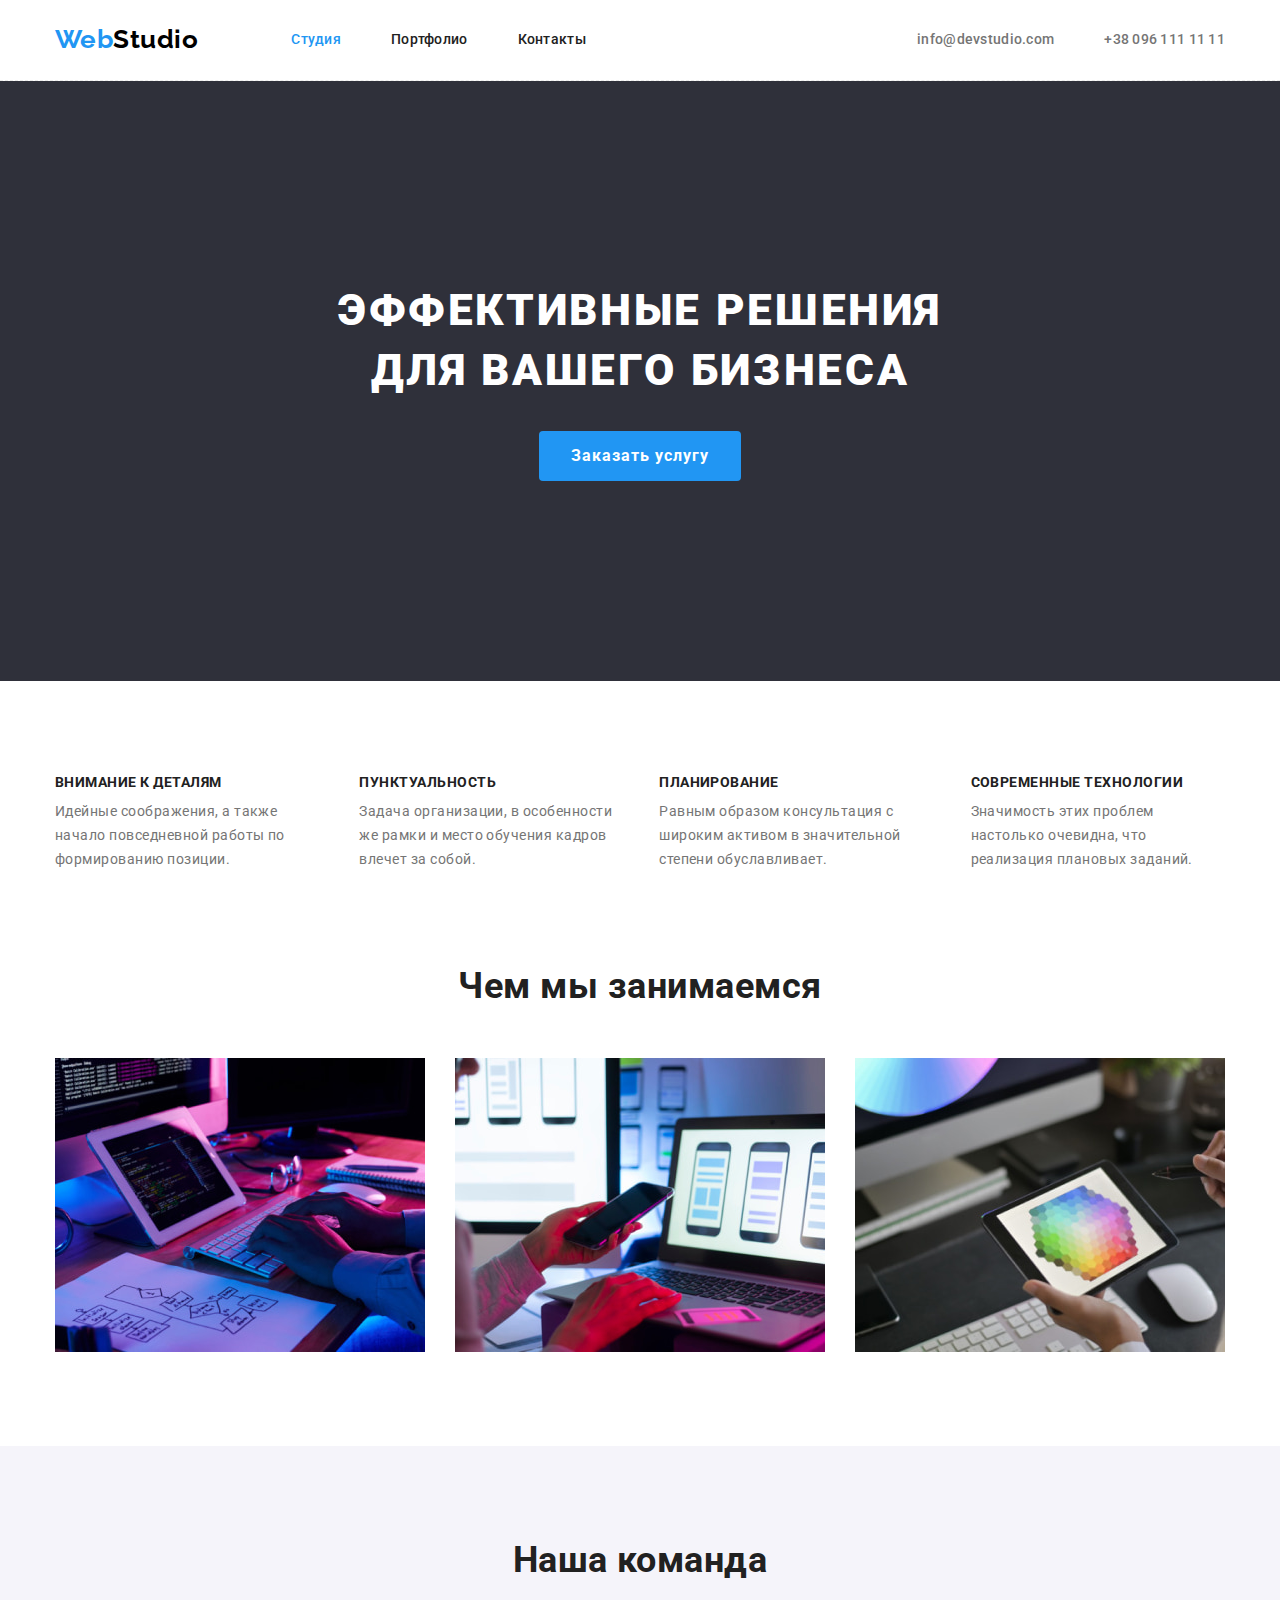
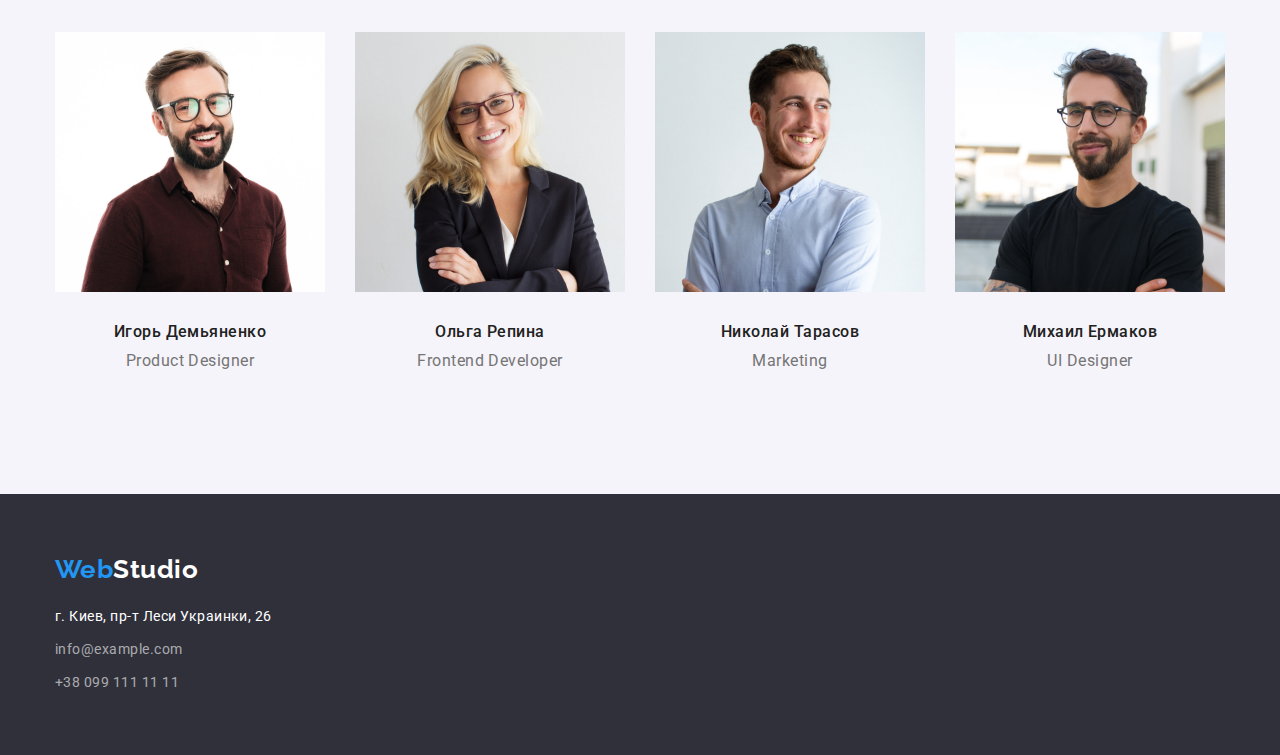
==== index.html @ 063bf659 "Initial commit" ====
<!DOCTYPE html>
<html lang="ru">
<head>
    <meta charset="UTF-8">
    <meta http-equiv="X-UA-Compatible" content="IE=edge">
    <meta name="viewport" content="width=device-width, initial-scale=1.0">
    <title>Home work</title>
    <link rel="preconnect" href="https://fonts.googleapis.com">
    <link rel="preconnect" href="https://fonts.gstatic.com" crossorigin>
    <link href="https://fonts.googleapis.com/css2?family=Raleway:wght@700&family=Roboto:wght@400;500;700;900&display=swap"
        rel="stylesheet">
        <link rel="stylesheet" href="https://cdn.jsdelivr.net/npm/modern-normalize@1.1.0/modern-normalize.min.css">
    <link rel="stylesheet" href="./css/styles.css">
</head>
<body>
    <header class="header">
        <div class="container header-container">
            <a class="logo link" href="./index.html">Web<span class="logo-primary">Studio</span></a>
            <nav>
                <ul class="nav-list list">
                    <li class="nav-item"><a class="nav-link current link" href="./index.html">Студия</a></li>
                    <li class="nav-item"><a class="nav-link link" href="./portfolio.html">Портфолио</a></li>
                    <li class="nav-item"><a class="nav-link link" href="">Контакты</a></li>
                </ul>
            </nav>
            <ul class="header-contact-list list">
                <li class="header-contact-item"><a class="header-contact link" href="mailto:info@devstudio.com">info@devstudio.com</a></li>
                <li class="header-contact-item"><a class="header-contact link" href="tel:+380961111111">+38 096 111 11 11</a></li>
            </ul>
        </div>
    </header>
    <main>
        <section class="hero">
            <div class="container">
                <h1 class="hero-title">Эффективные решения для вашего бизнеса</h1>
                <button class="service-btn" type="button">Заказать услугу</button>
            </div>
        </section>
        <section class="section">
            <div class="container">
                <h2 class="visually-hidden">Преимущества компании</h2>
                <ul class="features-list list">
                    <li class="features-item">
                        <h3 class="features-title">Внимание к деталям</h3>
                        <p class="features-text">Идейные соображения, а также начало повседневной работы по формированию позиции.</p>
                    </li>
                    <li class="features-item">
                        <h3 class="features-title">Пунктуальность</h3>
                        <p class="features-text">Задача организации, в особенности же рамки и место обучения кадров влечет за собой.</p>
                    </li>
                    <li class="features-item">
                        <h3 class="features-title">Планирование</h3>
                        <p class="features-text">Равным образом консультация с широким активом в значительной степени обуславливает.</p>
                    </li>
                    <li class="features-item">
                        <h3 class="features-title">Современные технологии</h3>
                        <p class="features-text">Значимость этих проблем настолько очевидна, что реализация плановых заданий.</p>
                    </li>
                </ul>
        </div>
        </section>
        <section class="services section">
            <div class="container">
                <h2 class="services-title">Чем мы занимаемся</h2>
                <ul class="services-list list">
                    <li class="services-item"><img src="./images/img-1.jpg" alt="Разработка сайтов" width="370"></li>
                    <li class="services-item"><img src="./images/img-2.jpg" alt="Разработка мобильных приложений" width="370"></li>
                    <li class="services-item"><img src="./images/img-3.jpg" alt="Разработка дизайна проекта" width="370"></li>
                </ul>
            </div>
        </section>
        <section class="team section">
            <div class="container">
                <h2 class="team-title">Наша команда</h2>
                <ul class="team-list list">
                    <li class="team-item">
                        <img src="./images/team-img-1.jpg" alt="Игорь Демьяненко" width="270">
                        <div class="team-wrapper">
                            <h3 class="team-subtitle">Игорь Демьяненко</h3>
                            <p class="team-text">Product Designer</p>
                        </div>
                    </li>
                    <li class="team-item">
                        <img src="./images/team-img-2.jpg" alt="Ольга Репина" width="270">
                        <div class="team-wrapper">
                            <h3 class="team-subtitle">Ольга Репина</h3>
                            <p class="team-text">Frontend Developer</p>
                        </div>
                    </li>
                    <li class="team-item">
                        <img src="./images/team-img-3.jpg" alt="Николай Тарасов" width="270">
                        <div class="team-wrapper">
                            <h3 class="team-subtitle">Николай Тарасов</h3>
                            <p class="team-text">Marketing</p>
                        </div>
                    </li>
                    <li class="team-item">
                        <img src="./images/team-img-4.jpg" alt="Михаил Ермаков" width="270">
                        <div class="team-wrapper">
                            <h3 class="team-subtitle">Михаил Ермаков</h3>
                            <p class="team-text">UI Designer</p>
                        </div>
                    </li>
                </ul>
            </div>
        </section>
    </main>

    <footer class="footer">
        <div class="container">
            <a class="footer-logo link" href="/">Web<span class="logo-secondary">Studio</span></a>
            <address>
                <ul class="list">
                    <li class="footer-contact-item"><a class="adress-link link"
                            href="https://www.google.com.ua/maps/place/%D0%B1%D1%83%D0%BB.+%D0%9B%D0%B5%D1%81%D0%B8+%D0%A3%D0%BA%D1%80%D0%B0%D0%B8%D0%BD%D0%BA%D0%B8,+26,+%D0%9A%D0%B8%D0%B5%D0%B2,+02000/@50.4265841,30.5361971,17z/data=!3m1!4b1!4m5!3m4!1s0x40d4cf0e033ecbe9:0x57a4dffefec77da0!8m2!3d50.4265807!4d30.5383858?hl=ru">г.
                            Киев, пр-т Леси Украинки, 26</a></li>
                    <li class="footer-contact-item"><a class="footer-contact link" href="mailto:info@example.com">info@example.com</a></li>
                    <li class="footer-contact-item"><a class="footer-contact link" href="tel:+380991111111">+38 099 111 11 11</a></li>
                </ul>
            </address>
        </div>
    </footer>
    
</body>
</html>
---- css/styles.css ----
:root {
  --main-bg-color: #ffffff;
  --secondary-bg-color: #2f303a;
  --accent-bg-color: #f5f4fa;
  --main-txt-color: #757575;
  --title-txt-color: #212121;
  --accent-color: #2196f3;
  --secondary-accent-color: #188ce8;
  --accent-black-color: #000000;
  --border-accent-color: #eeeeee;
}

body {
  background-color: var(--main-bg-color);
  color: var(--main-txt-color);
  font-family: Roboto, sans-serif;
  letter-spacing: 0.03em;
}

h1,
h2,
h3,
h4,
h5,
h6,
p {
  margin-top: 0;
  margin-bottom: 0;
}

img {
  display: block;
  max-width: 100%;
  height: auto;
}

.list {
  list-style: none;
  margin-top: 0;
  margin-bottom: 0;
  padding-left: 0;
}

.link {
  text-decoration: none;
}

.section {
  padding-top: 94px;
  padding-bottom: 94px;
}

.container {
  width: 1200px;
  padding-left: 15px;
  padding-right: 15px;
  margin-right: auto;
  margin-left: auto;
}

.header {
  padding-top: 24px;
  padding-bottom: 25px;
  border-bottom-width: 1px;
  border-bottom-style: dashed;
  border-bottom-color: #ececec;
}

.header-container {
  display: flex;
  align-items: center;
}

.logo {
  margin-right: 93px;
  color: var(--accent-color);
  font-family: Raleway;
  font-weight: 700;
  font-size: 26px;
  line-height: 1.19;
}

.logo-primary {
  color: var(--accent-black-color);
}

.logo-secondary {
  color: var(--main-bg-color);
}

.nav-list {
  display: flex;
  align-items: center;
}

.nav-item {
  margin-right: 50px;
}

.nav-item:last-child {
  margin: 0;
}

.nav-link {
  color: var(--title-txt-color);
  font-weight: 500;
  font-size: 14px;
  line-height: 1.14;
  letter-spacing: 0.02em;
}

.nav-link:hover,
.nav-link:focus {
  color: var(--accent-color);
}

.nav-link.current {
  color: var(--accent-color);
}

.header-contact-list {
  display: flex;
  align-items: center;
  margin-left: auto;
}

.header-contact-item {
  margin-right: 50px;
}

.header-contact-item:last-child {
  margin-right: 0;
}

.header-contact {
  color: currentColor;
  font-weight: 500;
  font-size: 14px;
  line-height: 1.14;
  letter-spacing: 0.02em;
}

.header-contact:hover,
.header-contact:focus {
  color: var(--accent-color);
}

.hero {
  padding-top: 200px;
  padding-bottom: 200px;
  background-color: var(--secondary-bg-color);
  text-align: center;
}

.hero-title {
  width: 696px;
  margin-left: auto;
  margin-right: auto;
  margin-bottom: 30px;
  color: var(--main-bg-color);
  font-weight: 900;
  font-size: 44px;
  line-height: 1.36;
  text-align: center;
  letter-spacing: 0.06em;
  text-transform: uppercase;
}

.service-btn {
  padding: 10px 32px;
  border: 0;
  border-radius: 4px;
  min-width: 200px;
  background-color: var(--accent-color);
  color: var(--main-bg-color);
  font-family: inherit;
  font-weight: 700;
  font-size: 16px;
  line-height: 1.87;
  letter-spacing: 0.06em;
  cursor: pointer;
}

.service-btn:hover,
.service-btn:focus {
  background-color: var(--secondary-accent-color);
}

.visually-hidden {
  position: absolute;
  width: 1px;
  height: 1px;
  margin: -1px;
  border: 0;
  padding: 0;
  white-space: nowrap;
  clip-path: inset(100%);
  clip: rect(0 0 0 0);
  overflow: hidden;
}

.features-list {
  display: flex;
}

.features-item {
  margin-right: 30px;
}

.features-item:last-child {
  margin-right: 0;
}

.features-title {
  margin-bottom: 10px;
  color: var(--title-txt-color);
  font-weight: 700;
  font-size: 14px;
  line-height: 1.14;
  text-transform: uppercase;
}

.features-text {
  font-size: 14px;
  line-height: 1.71;
}

.services {
  padding-top: 0;
}

.services-title,
.team-title {
  margin-bottom: 50px;
  color: var(--title-txt-color);
  font-weight: 700;
  font-size: 36px;
  line-height: 1.16;
  text-align: center;
}

.services-list {
  display: flex;
}

.services-item {
  margin-right: 30px;
}

.services-item:last-child {
  margin-right: 0;
}

.team {
  background-color: var(--accent-bg-color);
}

.team-list {
  display: flex;
}
.team-item {
  margin-right: 30px;
  text-align: center;
}

.team-item:last-child {
  margin-right: 0;
}

.team-wrapper {
  padding-top: 30px;
  padding-bottom: 30px;
}

.team-subtitle {
  margin-bottom: 10px;
  color: var(--title-txt-color);
  font-weight: 500;
  font-size: 16px;
  line-height: 1.19;
}

.team-text {
  font-size: 16px;
  line-height: 1.19;
}

.footer {
  padding-top: 60px;
  padding-bottom: 60px;
  background-color: var(--secondary-bg-color);
}

.footer-logo {
  display: block;
  margin-bottom: 20px;
  color: var(--accent-color);
  font-family: Raleway;
  font-weight: 700;
  font-size: 26px;
  line-height: 1.19;
}

.footer-contact-item {
  margin-bottom: 9px;
}

.footer-contact-item:last-child {
  margin-bottom: 0;
}

.adress-link {
  color: #ffffff;
  font-style: normal;
  font-size: 14px;
  line-height: 1.71;
}

.adress-link:hover,
.adress-link:focus {
  color: var(--accent-color);
}

.footer-contact {
  color: rgba(255, 255, 255, 0.6);
  font-style: normal;
  font-size: 14px;
  line-height: 1.71;
}

.footer-contact:hover,
.footer-contact:focus {
  color: var(--accent-color);
}

/* Портфолио */

.filter-list {
  display: flex;
  margin-bottom: 50px;
  justify-content: center;
}

.filter-item {
  padding: 6px 22px;
  border: 0;
  border-radius: 4px;
  background-color: var(--accent-bg-color);
  color: var(--title-txt-color);
  font-family: inherit;
  font-weight: 500;
  font-size: 16px;
  line-height: 1.6;
  text-align: center;
  cursor: pointer;
}

.filter-list-item {
  margin-right: 8px;
}
.filter-list-item:last-child {
  margin-right: 0;
}

.filter-item:hover,
.filter-item:focus {
  background-color: var(--accent-color);
  color: var(--main-bg-color);
}

.works-list {
  display: flex;
  flex-wrap: wrap;
  margin-right: -30px;
  margin-bottom: -30px;
}
.works-item {
  flex-basis: calc((100% - 90px) / 3);
  margin-right: 30px;
  margin-bottom: 30px;
}

.card-wrapper {
  padding: 20px 24px;
  border-right-width: 1px;
  border-right-style: solid;
  border-right-color: var(--border-accent-color);
  border-bottom-width: 1px;
  border-bottom-style: solid;
  border-bottom-color: var(--border-accent-color);
  border-left-width: 1px;
  border-left-style: solid;
  border-left-color: var(--border-accent-color);
}

.card-title {
  margin-bottom: 4px;
  color: var(--title-txt-color);
  font-weight: 700;
  font-size: 18px;
  line-height: 2;
  letter-spacing: 0.06em;
}

.card-description {
  color: var(--main-txt-color);
  font-size: 16px;
  line-height: 1.87;
}
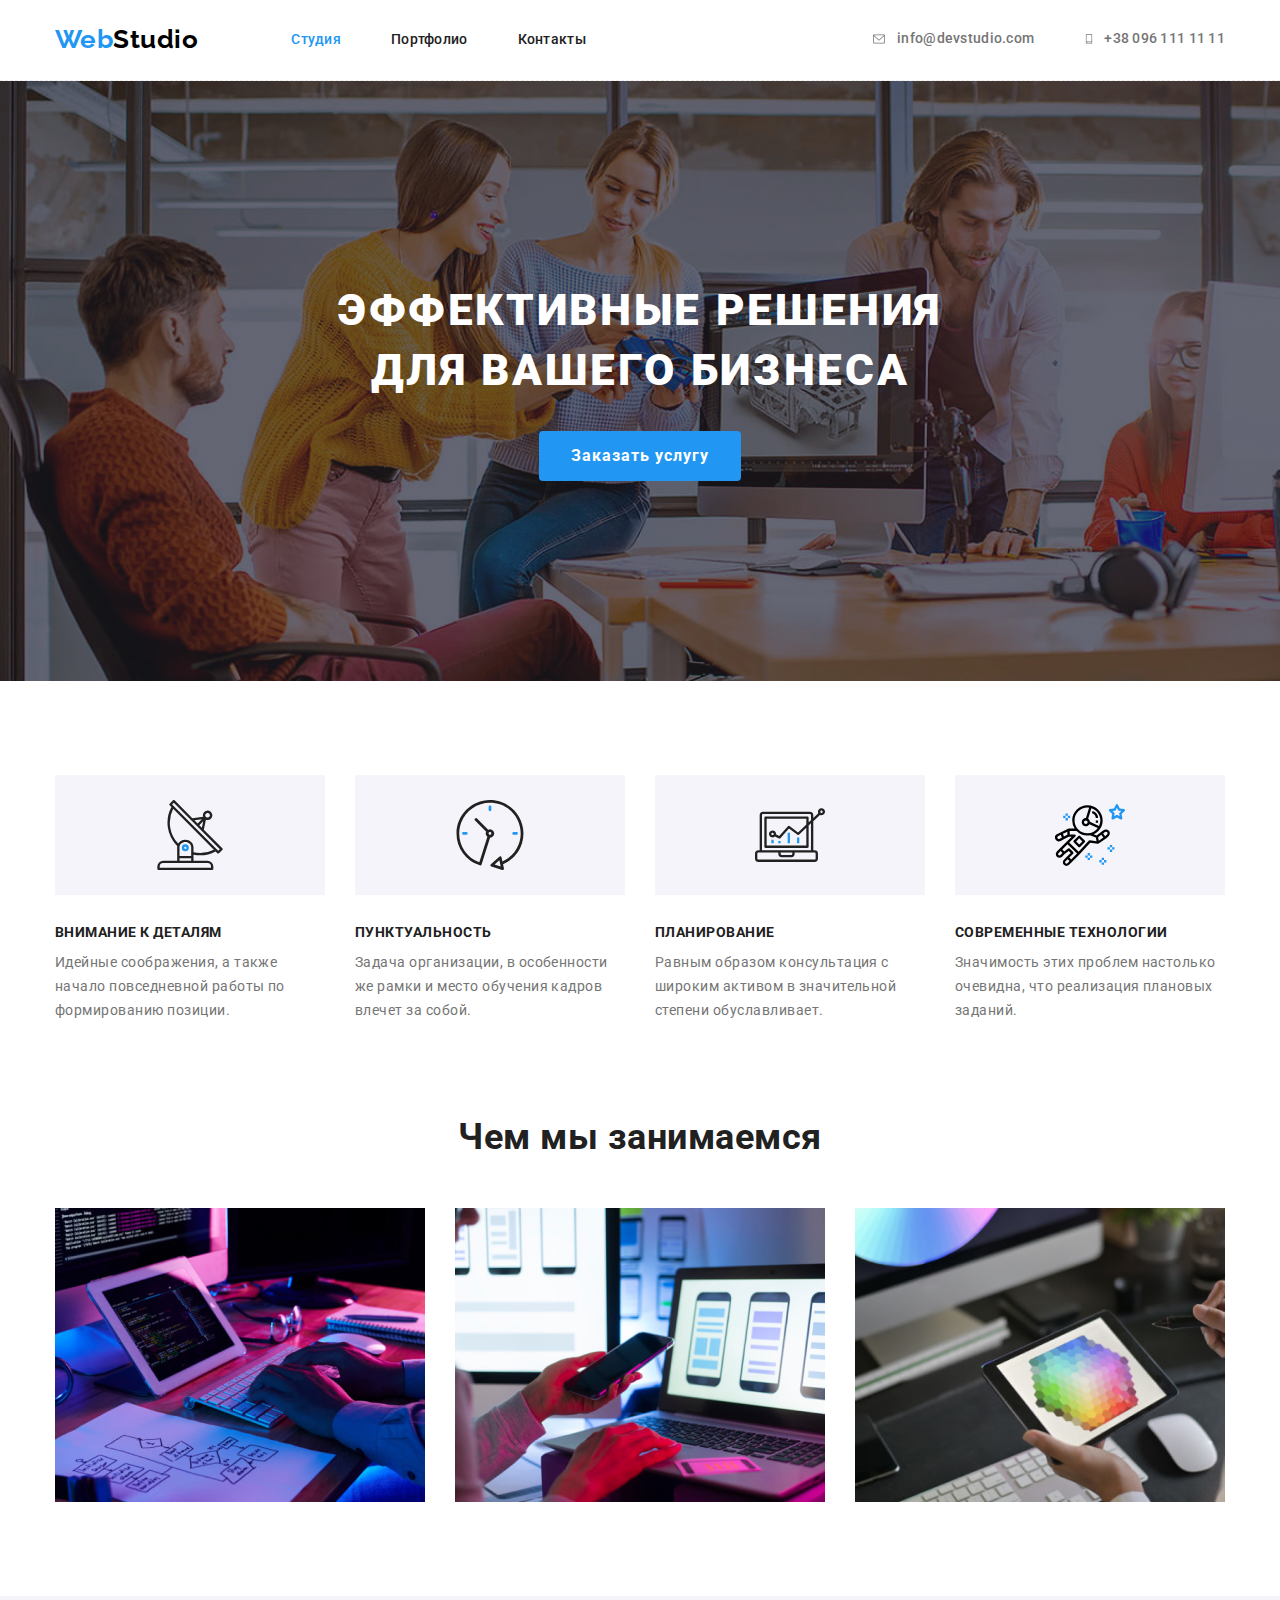
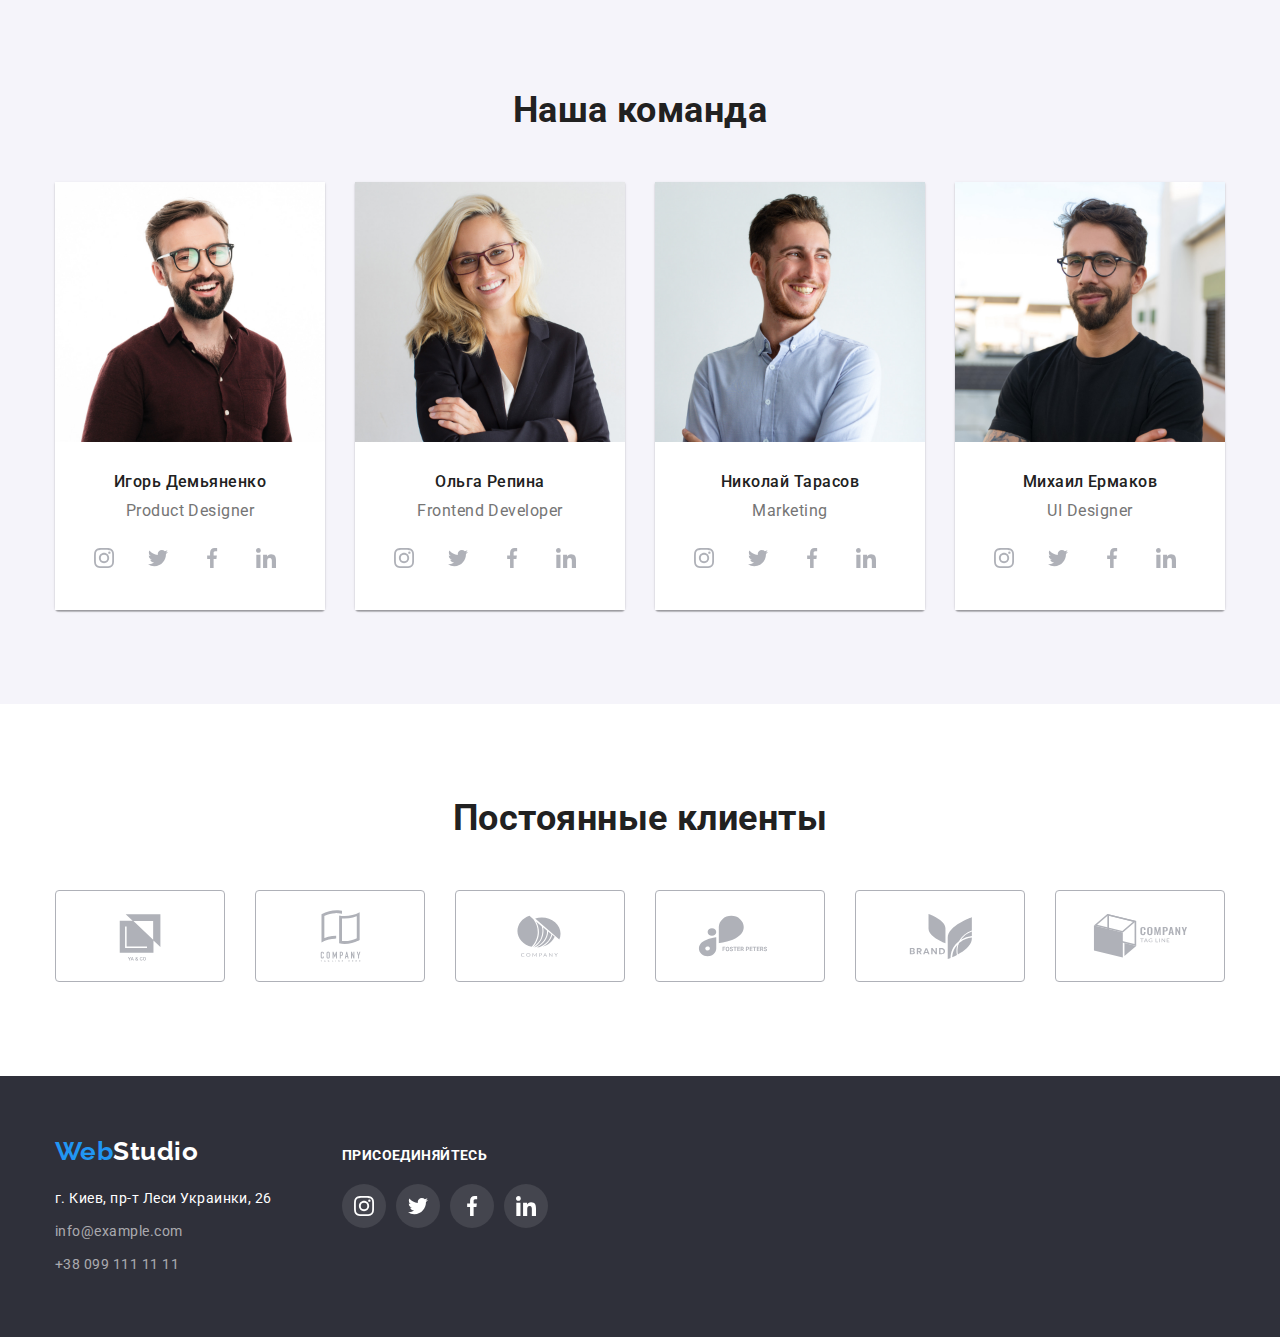
==== commit 7182e36c: "Добавляет декоративные элементы и эффекты" ====
--- a/index.html
+++ b/index.html
@@ -24,8 +24,22 @@
                 </ul>
             </nav>
             <ul class="header-contact-list list">
-                <li class="header-contact-item"><a class="header-contact link" href="mailto:info@devstudio.com">info@devstudio.com</a></li>
-                <li class="header-contact-item"><a class="header-contact link" href="tel:+380961111111">+38 096 111 11 11</a></li>
+                <li class="header-contact-item">
+                    <a class="header-contact link" href="mailto:info@devstudio.com">
+                        <svg class="mail-icon" width="16" height="12">
+                        <use href="./images/icons.svg#icon-mail"></use>
+                        </svg>
+                        info@devstudio.com
+                    </a>
+                </li>
+                <li class="header-contact-item">
+                    <a class="header-contact link" href="tel:+380961111111">
+                        <svg class="smartphone-icon" width="10" height="16">
+                        <use href="./images/icons.svg#icon-smartphone"></use>
+                        </svg>
+                        +38 096 111 11 11
+                    </a>
+                </li>
             </ul>
         </div>
     </header>
@@ -41,18 +55,38 @@
                 <h2 class="visually-hidden">Преимущества компании</h2>
                 <ul class="features-list list">
                     <li class="features-item">
+                        <div class="features-icon">
+                            <svg width="70" height="70">
+                                <use href="./images/icons.svg#icon-antenna"></use>
+                            </svg>
+                        </div>
                         <h3 class="features-title">Внимание к деталям</h3>
                         <p class="features-text">Идейные соображения, а также начало повседневной работы по формированию позиции.</p>
                     </li>
                     <li class="features-item">
+                        <div class="features-icon">
+                            <svg width="70" height="70">
+                                <use href="./images/icons.svg#icon-clock"></use>
+                            </svg>
+                        </div>
                         <h3 class="features-title">Пунктуальность</h3>
                         <p class="features-text">Задача организации, в особенности же рамки и место обучения кадров влечет за собой.</p>
                     </li>
                     <li class="features-item">
+                        <div class="features-icon">
+                            <svg width="70" height="70">
+                                <use href="./images/icons.svg#icon-diagram"></use>
+                            </svg>
+                        </div>
                         <h3 class="features-title">Планирование</h3>
                         <p class="features-text">Равным образом консультация с широким активом в значительной степени обуславливает.</p>
                     </li>
                     <li class="features-item">
+                        <div class="features-icon">
+                            <svg width="70" height="70">
+                                <use href="./images/icons.svg#icon-astronaut"></use>
+                            </svg>
+                        </div>
                         <h3 class="features-title">Современные технологии</h3>
                         <p class="features-text">Значимость этих проблем настолько очевидна, что реализация плановых заданий.</p>
                     </li>
@@ -78,6 +112,36 @@
                         <div class="team-wrapper">
                             <h3 class="team-subtitle">Игорь Демьяненко</h3>
                             <p class="team-text">Product Designer</p>
+                            <ul class="socials-list list">
+                                <li class="socials-item">
+                                    <a class="socials-link" href="">
+                                        <svg class="socials-icon"  width="20" height="20">
+                                            <use href="./images/icons.svg#icon-instagram"></use>
+                                        </svg>
+                                    </a>
+                                </li>
+                                <li class="socials-item">
+                                    <a class="socials-link" href="">
+                                        <svg class="socials-icon" width="20" height="20">
+                                            <use href="./images/icons.svg#icon-twitter"></use>
+                                        </svg>
+                                    </a>
+                                </li>
+                                <li class="socials-item">
+                                    <a class="socials-link" href="">
+                                        <svg class="socials-icon" width="20" height="20">
+                                            <use href="./images/icons.svg#icon-facebook"></use>
+                                        </svg>
+                                    </a>
+                                </li>
+                                <li class="socials-item">
+                                    <a class="socials-link" href="">
+                                        <svg class="socials-icon" width="20" height="20">
+                                            <use href="./images/icons.svg#icon-linkedin"></use>
+                                        </svg>
+                                    </a>
+                                </li>
+                            </ul>
                         </div>
                     </li>
                     <li class="team-item">
@@ -85,6 +149,36 @@
                         <div class="team-wrapper">
                             <h3 class="team-subtitle">Ольга Репина</h3>
                             <p class="team-text">Frontend Developer</p>
+                            <ul class="socials-list list">
+                                <li class="socials-item">
+                                    <a class="socials-link" href="">
+                                        <svg class="socials-icon"  width="20" height="20">
+                                            <use href="./images/icons.svg#icon-instagram"></use>
+                                        </svg>
+                                    </a>
+                                </li>
+                                <li class="socials-item">
+                                    <a class="socials-link" href="">
+                                        <svg class="socials-icon"  width="20" height="20">
+                                            <use href="./images/icons.svg#icon-twitter"></use>
+                                        </svg>
+                                    </a>
+                                </li>
+                                <li class="socials-item">
+                                    <a class="socials-link" href="">
+                                        <svg class="socials-icon"  width="20" height="20">
+                                            <use href="./images/icons.svg#icon-facebook"></use>
+                                        </svg>
+                                    </a>
+                                </li>
+                                <li class="socials-item">
+                                    <a class="socials-link" href="">
+                                        <svg class="socials-icon"  width="20" height="20">
+                                            <use href="./images/icons.svg#icon-linkedin"></use>
+                                        </svg>
+                                    </a>
+                                </li>
+                            </ul>
                         </div>
                     </li>
                     <li class="team-item">
@@ -92,6 +186,36 @@
                         <div class="team-wrapper">
                             <h3 class="team-subtitle">Николай Тарасов</h3>
                             <p class="team-text">Marketing</p>
+                            <ul class="socials-list list">
+                                <li class="socials-item">
+                                    <a class="socials-link" href="">
+                                        <svg class="socials-icon"  width="20" height="20">
+                                            <use href="./images/icons.svg#icon-instagram"></use>
+                                        </svg>
+                                    </a>
+                                </li>
+                                <li class="socials-item">
+                                    <a class="socials-link" href="">
+                                        <svg class="socials-icon"  width="20" height="20">
+                                            <use href="./images/icons.svg#icon-twitter"></use>
+                                        </svg>
+                                    </a>
+                                </li>
+                                <li class="socials-item">
+                                    <a class="socials-link" href="">
+                                        <svg class="socials-icon"  width="20" height="20">
+                                            <use href="./images/icons.svg#icon-facebook"></use>
+                                        </svg>
+                                    </a>
+                                </li>
+                                <li class="socials-item">
+                                    <a class="socials-link" href="">
+                                        <svg class="socials-icon"  width="20" height="20">
+                                            <use href="./images/icons.svg#icon-linkedin"></use>
+                                        </svg>
+                                    </a>
+                                </li>
+                            </ul>
                         </div>
                     </li>
                     <li class="team-item">
@@ -99,25 +223,134 @@
                         <div class="team-wrapper">
                             <h3 class="team-subtitle">Михаил Ермаков</h3>
                             <p class="team-text">UI Designer</p>
-                        </div>
-                    </li>
+                            <ul class="socials-list list">
+                                <li class="socials-item">
+                                    <a class="socials-link" href="">
+                                        <svg class="socials-icon"  width="20" height="20">
+                                            <use href="./images/icons.svg#icon-instagram"></use>
+                                        </svg>
+                                    </a>
+                                </li>
+                                <li class="socials-item">
+                                    <a class="socials-link" href="">
+                                        <svg class="socials-icon"  width="20" height="20">
+                                            <use href="./images/icons.svg#icon-twitter"></use>
+                                        </svg>
+                                    </a>
+                                </li>
+                                <li class="socials-item">
+                                    <a class="socials-link" href="">
+                                        <svg class="socials-icon"  width="20" height="20">
+                                            <use href="./images/icons.svg#icon-facebook"></use>
+                                        </svg>
+                                    </a>
+                                </li>
+                                <li class="socials-item">
+                                    <a class="socials-link" href="">
+                                        <svg class="socials-icon"  width="20" height="20">
+                                            <use href="./images/icons.svg#icon-linkedin"></use>
+                                        </svg>
+                                    </a>
+                                </li>
+                            </ul>
+                        </div>
+                    </li>
+                </ul>
+            </div>
+        </section>
+        <section class="section">
+            <div class="container">
+                <h2 class="clients-title">Постоянные клиенты</h2>
+                <ul class="clients-list list">
+                    <li class="clients-item">
+                        <a class="clients-link" href="">
+                            <svg class="clients-icon" width="106" height="60">
+                            <use href="./images/icons.svg#icon-client-1"></use>
+                            </svg>
+                        </a>
+                    </li>
+                    <li class="clients-item"><a class="clients-link" href="">
+                        <svg class="clients-icon" width="106" height="60">
+                            <use href="./images/icons.svg#icon-client-2"></use>
+                        </svg>
+                    </a></li>
+                    <li class="clients-item"><a class="clients-link" href="">
+                        <svg class="clients-icon" width="106" height="60">
+                            <use href="./images/icons.svg#icon-client-3"></use>
+                        </svg>
+                    </a></li>
+                    <li class="clients-item"><a class="clients-link" href="">
+                        <svg class="clients-icon" width="106" height="60">
+                            <use href="./images/icons.svg#icon-client-4"></use>
+                        </svg>
+                    </a></li>
+                    <li class="clients-item"><a  class="clients-link" href="">
+                        <svg class="clients-icon" width="106" height="60">
+                            <use href="./images/icons.svg#icon-client-5"></use>
+                        </svg>
+                    </a></li>
+                    <li class="clients-item"><a class="clients-link" href="">
+                        <svg class="clients-icon" width="106" height="60">
+                            <use href="./images/icons.svg#icon-client-6"></use>
+                        </svg>
+                    </a></li>
                 </ul>
             </div>
         </section>
     </main>
 
     <footer class="footer">
-        <div class="container">
-            <a class="footer-logo link" href="/">Web<span class="logo-secondary">Studio</span></a>
-            <address>
-                <ul class="list">
-                    <li class="footer-contact-item"><a class="adress-link link"
-                            href="https://www.google.com.ua/maps/place/%D0%B1%D1%83%D0%BB.+%D0%9B%D0%B5%D1%81%D0%B8+%D0%A3%D0%BA%D1%80%D0%B0%D0%B8%D0%BD%D0%BA%D0%B8,+26,+%D0%9A%D0%B8%D0%B5%D0%B2,+02000/@50.4265841,30.5361971,17z/data=!3m1!4b1!4m5!3m4!1s0x40d4cf0e033ecbe9:0x57a4dffefec77da0!8m2!3d50.4265807!4d30.5383858?hl=ru">г.
-                            Киев, пр-т Леси Украинки, 26</a></li>
-                    <li class="footer-contact-item"><a class="footer-contact link" href="mailto:info@example.com">info@example.com</a></li>
-                    <li class="footer-contact-item"><a class="footer-contact link" href="tel:+380991111111">+38 099 111 11 11</a></li>
-                </ul>
-            </address>
+        <div class="footer-adress container">
+            <div>
+                <a class="footer-logo link" href="/">Web<span class="logo-secondary">Studio</span></a>
+                <address>
+                    <ul class="list">
+                        <li class="footer-contact-item"><a class="adress-link link"
+                                href="https://www.google.com.ua/maps/place/%D0%B1%D1%83%D0%BB.+%D0%9B%D0%B5%D1%81%D0%B8+%D0%A3%D0%BA%D1%80%D0%B0%D0%B8%D0%BD%D0%BA%D0%B8,+26,+%D0%9A%D0%B8%D0%B5%D0%B2,+02000/@50.4265841,30.5361971,17z/data=!3m1!4b1!4m5!3m4!1s0x40d4cf0e033ecbe9:0x57a4dffefec77da0!8m2!3d50.4265807!4d30.5383858?hl=ru">г.
+                                Киев, пр-т Леси Украинки, 26</a></li>
+                        <li class="footer-contact-item"><a class="footer-contact link"
+                                href="mailto:info@example.com">info@example.com</a></li>
+                        <li class="footer-contact-item"><a class="footer-contact link" href="tel:+380991111111">+38 099 111 11 11</a>
+                        </li>
+                    </ul>
+                </address>
+            </div>
+            <div class="footer-socials">
+                <address>
+                    <p class="footer-text">присоединяйтесь</p>
+                    <ul class="footer-socials-list list">
+                        <li class="footer-socials-item">
+                            <a class="footer-socials-link" href="">
+                                <svg class="footer-socials-icon" width="20" height="20">
+                                    <use href="./images/icons.svg#icon-instagram"></use>
+                                </svg>
+                            </a>
+                        </li>
+                        <li class="footer-socials-item">
+                            <a class="footer-socials-link" href="">
+                                <svg class="footer-socials-icon" width="20" height="20">
+                                    <use href="./images/icons.svg#icon-twitter"></use>
+                                </svg>
+                            </a>
+                        </li>
+                        <li class="footer-socials-item">
+                            <a class="footer-socials-link" href="">
+                                <svg class="footer-socials-icon" width="20" height="20">
+                                    <use href="./images/icons.svg#icon-facebook"></use>
+                                </svg>
+                            </a>
+                        </li>
+                        <li class="footer-socials-item">
+                            <a class="footer-socials-link" href="">
+                                <svg class="footer-socials-icon" width="20" height="20">
+                                    <use href="./images/icons.svg#icon-linkedin"></use>
+                                </svg>
+                            </a>
+                        </li>
+                    </ul>
+                </address>
+            </div>
+                
         </div>
     </footer>
     
--- a/css/styles.css
+++ b/css/styles.css
@@ -8,6 +8,8 @@
   --secondary-accent-color: #188ce8;
   --accent-black-color: #000000;
   --border-accent-color: #eeeeee;
+  --accent-link-color: #afb1b8;
+  --bg-link-color: #44454e;
 }
 
 body {
@@ -133,6 +135,8 @@
 }
 
 .header-contact {
+  display: flex;
+  align-items: center;
   color: currentColor;
   font-weight: 500;
   font-size: 14px;
@@ -145,11 +149,32 @@
   color: var(--accent-color);
 }
 
+.mail-icon {
+  margin-right: 10px;
+  fill: currentColor;
+}
+
+.smartphone-icon {
+  margin-right: 10px;
+  fill: currentColor;
+}
+
 .hero {
+  height: 600px;
+  max-width: 1600px;
+  margin-left: auto;
+  margin-right: auto;
   padding-top: 200px;
   padding-bottom: 200px;
+  text-align: center;
   background-color: var(--secondary-bg-color);
-  text-align: center;
+  background-image: linear-gradient(
+      rgba(47, 48, 58, 0.4),
+      rgba(47, 48, 58, 0.4)
+    ),
+    url(../images/main-bg-img.jpg);
+  background-repeat: no-repeat;
+  background-size: cover;
 }
 
 .hero-title {
@@ -211,6 +236,14 @@
   margin-right: 0;
 }
 
+.features-icon {
+  width: 270px;
+  height: 120px;
+  background-color: var(--accent-bg-color);
+  padding: 25px 100px;
+  margin-bottom: 30px;
+}
+
 .features-title {
   margin-bottom: 10px;
   color: var(--title-txt-color);
@@ -230,7 +263,8 @@
 }
 
 .services-title,
-.team-title {
+.team-title,
+.clients-title {
   margin-bottom: 50px;
   color: var(--title-txt-color);
   font-weight: 700;
@@ -261,6 +295,9 @@
 .team-item {
   margin-right: 30px;
   text-align: center;
+  box-shadow: 0px 1px 3px rgba(0, 0, 0, 0.12), 0px 1px 1px rgba(0, 0, 0, 0.14),
+    0px 2px 1px rgba(0, 0, 0, 0.2);
+  border-radius: 0px 0px 4px 4px;
 }
 
 .team-item:last-child {
@@ -270,6 +307,7 @@
 .team-wrapper {
   padding-top: 30px;
   padding-bottom: 30px;
+  background-color: var(--main-bg-color);
 }
 
 .team-subtitle {
@@ -283,6 +321,67 @@
 .team-text {
   font-size: 16px;
   line-height: 1.19;
+  margin-bottom: 16px;
+}
+
+.socials-list {
+  display: flex;
+  justify-content: center;
+}
+
+.socials-item {
+  margin-right: 10px;
+}
+
+.socials-link {
+  display: block;
+  padding: 12px 12px;
+  width: 44px;
+  height: 44px;
+  border-radius: 50%;
+  color: var(--accent-link-color);
+}
+
+.socials-link:hover,
+.socials-link:focus {
+  background-color: var(--accent-color);
+  color: var(--main-bg-color);
+}
+
+.socials-icon {
+  fill: currentColor;
+}
+
+.clients-list {
+  display: flex;
+}
+
+.clients-item {
+  margin-right: 30px;
+}
+
+.clients-item:last-child {
+  margin-right: 0;
+}
+
+.clients-link {
+  display: block;
+  width: 170px;
+  height: 92px;
+  color: var(--accent-link-color);
+  border: 1px solid var(--accent-link-color);
+  border-radius: 4px;
+  padding: 16px 32px;
+}
+
+.clients-link:hover,
+.clients-link:focus {
+  color: var(--accent-color);
+  border: 1px solid var(--accent-color);
+}
+
+.clients-icon {
+  fill: currentColor;
 }
 
 .footer {
@@ -291,6 +390,11 @@
   background-color: var(--secondary-bg-color);
 }
 
+.footer-adress {
+  display: flex;
+  align-items: baseline;
+}
+
 .footer-logo {
   display: block;
   margin-bottom: 20px;
@@ -333,12 +437,64 @@
   color: var(--accent-color);
 }
 
+.footer-socials {
+  margin-left: 70px;
+}
+
+.footer-text {
+  font-style: normal;
+  font-weight: 700;
+  font-size: 14px;
+  line-height: 1.14;
+  letter-spacing: 0.03em;
+  text-transform: uppercase;
+  color: var(--main-bg-color);
+  margin-bottom: 20px;
+}
+
+.footer-socials-list {
+  display: flex;
+}
+
+.footer-socials-item {
+  margin-right: 10px;
+}
+
+.footer-socials-item:last-child {
+  margin-right: 0;
+}
+
+.footer-socials-link {
+  display: block;
+  width: 44px;
+  height: 44px;
+  padding: 12px;
+  background-color: var(--bg-link-color);
+  border-radius: 50%;
+}
+
+.footer-socials-link:hover,
+.footer-socials-link:focus {
+  background-color: var(--accent-color);
+}
+
+.footer-socials-icon {
+  fill: var(--main-bg-color);
+}
+
 /* Портфолио */
 
 .filter-list {
   display: flex;
   margin-bottom: 50px;
   justify-content: center;
+}
+
+.filter-list-item {
+  margin-right: 8px;
+}
+.filter-list-item:last-child {
+  margin-right: 0;
 }
 
 .filter-item {
@@ -355,17 +511,12 @@
   cursor: pointer;
 }
 
-.filter-list-item {
-  margin-right: 8px;
-}
-.filter-list-item:last-child {
-  margin-right: 0;
-}
-
 .filter-item:hover,
 .filter-item:focus {
   background-color: var(--accent-color);
   color: var(--main-bg-color);
+  box-shadow: 0px 3px 1px rgba(0, 0, 0, 0.1), 0px 1px 2px rgba(0, 0, 0, 0.08),
+    0px 2px 2px rgba(0, 0, 0, 0.12);
 }
 
 .works-list {
@@ -378,6 +529,11 @@
   flex-basis: calc((100% - 90px) / 3);
   margin-right: 30px;
   margin-bottom: 30px;
+}
+
+.works-item:hover {
+  box-shadow: 0px 1px 1px rgba(0, 0, 0, 0.12), 0px 4px 4px rgba(0, 0, 0, 0.06),
+    1px 4px 6px rgba(0, 0, 0, 0.16);
 }
 
 .card-wrapper {
